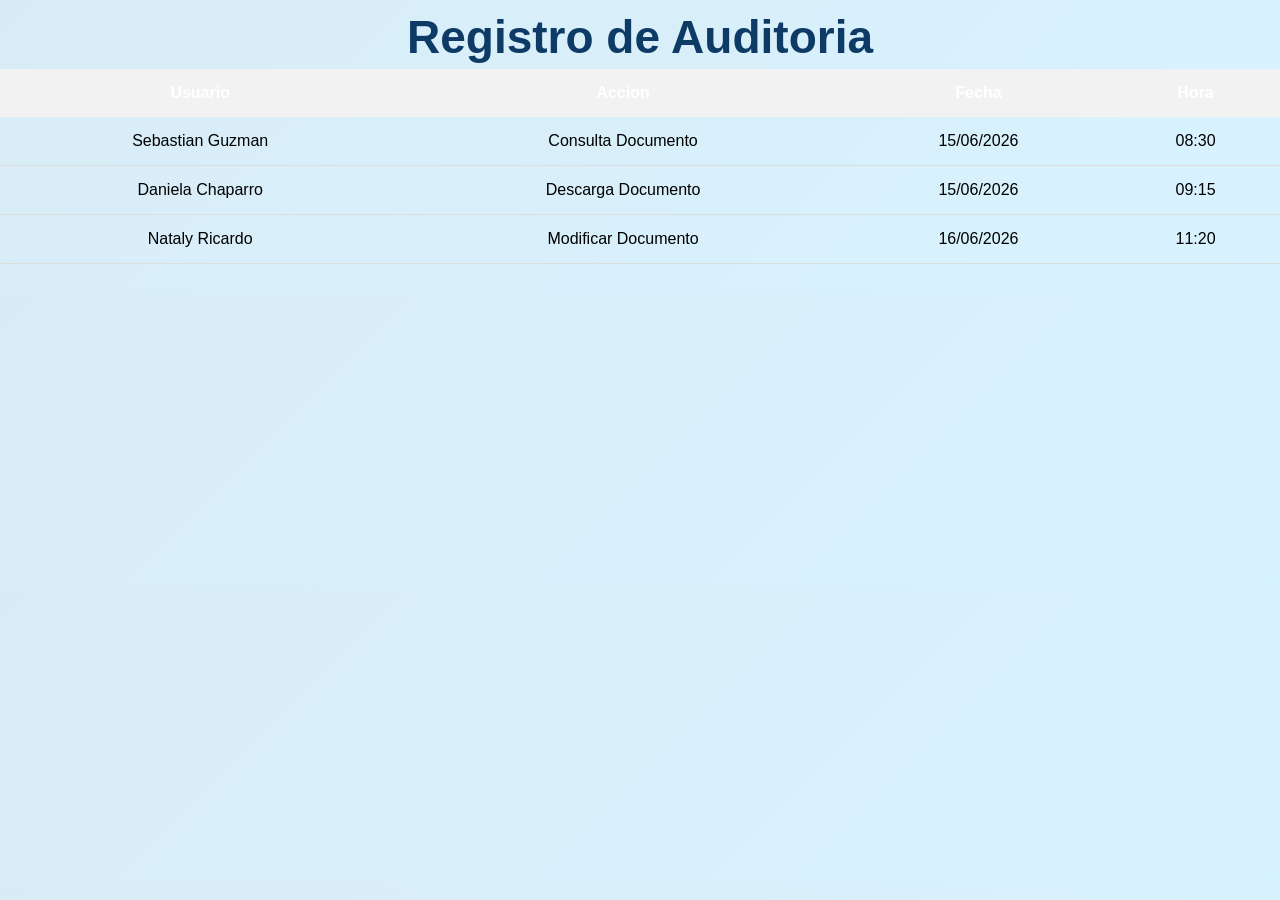
==== auditoria.html @ 2be4464c "Actualización completa de SecureDoc" ====
<!DOCTYPE html>
<html lang="en">
<head>
  <meta charset="UTF-8">
  <title>SecureDoc - Auditoria</title>
  <link rel="stylesheet" href="css/style-old.css">
</head>
<body>

<h1>Registro de Auditoria</h1>


<table>
  <tr>
    <th>Usuario</th>
    <th>Accion</th>
    <th>Fecha</th>
    <th>Hora</th>
  </tr>

  <tr>
    <td>Sebastian Guzman</td>
    <td>Consulta Documento</td>
    <td>15/06/2026</td>
    <td>08:30</td>
  </tr>

  <tr>
    <td>Daniela Chaparro</td>
    <td>Descarga Documento</td>
    <td>15/06/2026</td>
    <td>09:15</td>
  </tr>

  <tr>
    <td>Nataly Ricardo</td>
    <td>Modificar Documento</td>
    <td>16/06/2026</td>
    <td>11:20</td>
  </tr>

</table>

</body>
</html>
---- css/style-old.css ----
body{
  margin: 0;
  padding: 0;

  font-family:Arial, Helvetica, sans-serif ;

  background: linear-gradient(135deg,#d9ecf6ff,#d7f3ff);
}

.login-container{
  width: 420px;
  margin: 50px auto;
  background: white;
  padding: 40px;
  border-radius: 18px;
  box-shadow:0 15px 35px rgba(0,0,0,.15) ;
}

h1{
  text-align: center;
  color: #0D3B66;
  font-size: 46px;
  margin-top: 10px;
  margin-bottom: 5px;
}

h3{
  text-align: center;
}

label{
  display: block;
  margin-top: 10px;
}

input{
  width: 95%;
  padding: 10px;
  margin-top: 5px;
  margin-bottom: 10px;
}

button{
  width: 100%;
  padding: 10px;
}

.registro{
  text-align: center;
  margin-top: 15px;
}

.registro{
  text-decoration: none;
  font-weight: bold;
}

.menu{
  display: flex;
  justify-content: center;
  gap: 20px;
  margin-top: 40px;
  flex-wrap: wrap;
}

.opcion{
  width: 220px;
  background-color: white;
  padding: 20px;
  border-radius: 15px;
  text-align: center;
  box-shadow: 0px 8px 20px rgba(0,0,0,0.12);
  transition: .3s;
}

.opcion:hover{
  transform: translateY(-8px);
  box-shadow: 0 15px 30px rgba(0,0,0,.20);
  cursor: pointer;
}

table{
  width: 100%;
  border-collapse: collapse;
  margin-bottom: 30px;
}

th{
  background: #0F3D91;
  color: white;
  padding: 15px;
}

td{
  padding: 15px;
  border-bottom: 1px solid #ddd;
  text-align: center;
}

tr:hover{
  background: #f4f8ff;
}

th{
  background-color: #f2f2f2;
}

.botones{
  display: flex;
  justify-content: center;
  gap: 20px;
  margin-top: 30px;
  flex-wrap: wrap;
}

.botones button{
  background: #0F3D91;
  color: white;
  border: none;
  padding: 15px 28px;
  font-size: 16px;
  border-radius: 10px;
  cursor: pointer;
  transition: .3s;
}

.botones button:hover{
  background: #1658d3;
  transform: translateY(-3px);
}

.subtitulo{
  text-align: center;
  font-size: 20px;
  color: #5b6575;
  margin-top: -5px;
  margin-bottom: 35px;
  font-weight: 500;
}

.logo{
  width: 220px;
  display: block;
  margin: 10px auto 15px auto;
}

header{
  background: #0F3D91;
  color: white;
  padding: 15px 40px;
  display: flex;
  align-items: center;
  gap: 20px;
  box-shadow: 0 4px 10px rgba(0,0,0.2);
}
.logoHeader{
  width: 60px;
  margin-right: 15px;
}
header h1{
  margin: 0;
  font-size: 32px;
  color: white;
  font-weight: bold;
}
header p{
  margin: 0;
  color: #E3F2FD;
  font-size: 18px;
}
.contenedor{
  width: 90%;
  margin: 40px auto;
  background: white;
  padding: 35px;
  border-radius: 15px;
  box-shadow: 0 10px 30px rgba(0,0,0,.15);
}
.contenedor h2{
  text-align: center;
  margin-bottom: 35px;
  font-size: 35px;
  color: #0F3D91;
}
.bienvenida{
  text-align: center;
  font-size: 18px;
  color: #555;
  margin-bottom: 35px;
}
.estadisticas{
  display: flex;
  justify-content: center;
  gap: 25px;
  flex-wrap: wrap;
  margin-bottom: 40px;
}
.card{
  width: 180px;
  background: white;
  border-radius: 15px;
  padding: 25px;
  text-align: center;
  box-shadow: 0 10px 20px rgba(0,0,0,.12);
  transition: .3s;
}
.card:hover{
  transform: translateY(-6px);
}
.card span{
  display: block;
  font-size: 42px;
  color: #0F3D91;
  font-weight: bold;
  margin-top: 15px;
}
.menu a{
  text-decoration: none;
  color: inherit;
}
.opcion{
  text-decoration: none;
}

.opcion p{
  color: #555;
  font-size: 15px;
  line-height: 22px;
}

/*==========================
      DASHBOARD 2.0
==========================*/

.dashboardContainer{
  width: 90%;
  max-width: 1400px;
  margin: 40px auto;
}

.topbar{
  display: flex;
  justify-content: space-between;
  align-items: center;
  background: #1d4698;
  padding: 12px 40px;
  color: white;
  box-shadow: 0 5px 15px rgba(0,0,0,.35);
}

.logoArea{
  color: white;
  margin: 0;
  font-size: 45px;
}

.logoArea h1{
  margin-top: 5px;
  color: white;
  font-size: 32px;
}

.logoArea p{
  margin-top: 5px;
  color: white;
  font-size: 18px;
}

.usuarioTop{
  display: flex;
  align-items: center;
  gap: 15px;
  font-size: 20px;
}

.hero{
  background: white;
  border-radius: 20px;
  padding: 25px 40px;
  text-align: center;
  box-shadow: 0 10px 25px rgba(0,0,0,.15);
  margin-bottom: 40px;
}

.hero h2{
  color: #17469c;
  font-size: 42px;
  margin-bottom: 15px;
}

.hero p{
  font-size: 20px;
  color: #555;
}

.estadisticas{
  display: flex;
  justify-content: center;
  gap: 30px;
  flex-wrap: wrap;
  margin-bottom: 60px;
}

.card{
  width: 220px;
  background: white;
  border-radius: 18px;
  padding: 30px;
  text-align: center;
  box-shadow: 0 8px 20px rgba(0,0,0,.15);
  transition: .3s;
}

.card:hover{
  transform: translateY(-8px) scale(1.03);
}

.card i{
  font-size: 42px;
  color: #17469c;
}

.card h3{
  margin: 20px 0;
}

.card span{
  font-size: 50px;
  color: #17469c;
  font-weight: bold;
}

.accesosRapidos h3{
  text-align: center;
  color: #17469c;
  font-size: 30px;
  margin-bottom: 30px;
}

.quickGrid{
  display: flex;
  justify-content: center;
  gap: 25px;
  flex-wrap: wrap;
}

.quickCard{
  width: 170px;
  background:white;
  padding: 30px;
  text-decoration: none;
  color: #17469c;
  text-align: center;
  border-radius: 18px;
  box-shadow: 0 8px 20px rgba(0,0,0,.15);
  transition: .3s;
}

.quickCard:hover{
  transform: translateY(-10px);
}

.quickCard i{
  display: block;
  margin-bottom: 20px;
}

.quickCard span{
  display: block;
  font-size: 20px;
  font-weight: bold;
}

.actividad{
  margin-top: 20px;
}

.actividad h3{
  color: #17469c;
  font-size: 30px;
  margin-bottom: 20px;
}

.tablaActividad{
  width: 100%;
  border-collapse:collapse;
  background: white;
  border-radius: 15px;
  overflow: hidden;
  box-shadow: 0 8px 20px rgba(0,0,0,.15);
}

.tablaActividad th{
  background: #17469c;
  color: white;
  padding: 18px;
}

.tablaActividad td{
  padding: 18px;
  border-bottom: 1px solid #ddd;
}

.tablaActividad tr:hover{
  background: #f3f8ff;
}

.footerDashboard{
  text-align: center;
  padding: 30px;
  color: #666;
}
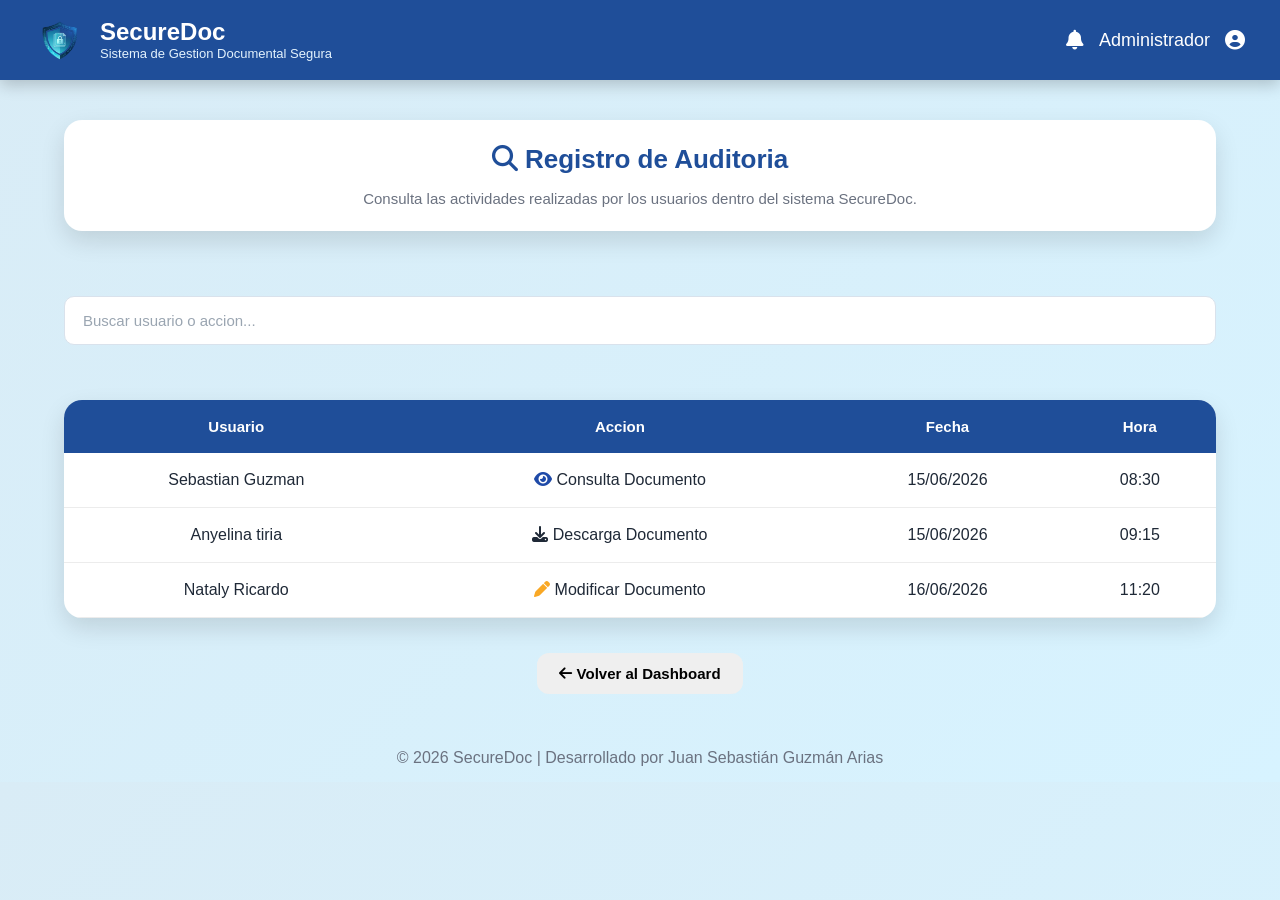
==== commit 468b4fba: "Actualiza interfaces de SecureDoc" ====
--- a/auditoria.html
+++ b/auditoria.html
@@ -2,44 +2,205 @@
 <html lang="en">
 <head>
   <meta charset="UTF-8">
-  <title>SecureDoc - Auditoria</title>
-  <link rel="stylesheet" href="css/style-old.css">
+  <meta name="viewport" content="width=device-width, initial-scale=1.0">
+  <title>SecureDoc | Auditoria</title>
+  <link rel="stylesheet" href="css/style.css">
+
+  <!-- FONT AWESOME -->
+  <link rel="stylesheet" href="https://cdnjs.cloudflare.com/ajax/libs/font-awesome/6.5.2/css/all.min.css">
+
 </head>
+
 <body>
 
-<h1>Registro de Auditoria</h1>
-
-
-<table>
-  <tr>
-    <th>Usuario</th>
-    <th>Accion</th>
-    <th>Fecha</th>
-    <th>Hora</th>
-  </tr>
-
-  <tr>
-    <td>Sebastian Guzman</td>
-    <td>Consulta Documento</td>
-    <td>15/06/2026</td>
-    <td>08:30</td>
-  </tr>
-
-  <tr>
-    <td>Daniela Chaparro</td>
-    <td>Descarga Documento</td>
-    <td>15/06/2026</td>
-    <td>09:15</td>
-  </tr>
-
-  <tr>
-    <td>Nataly Ricardo</td>
-    <td>Modificar Documento</td>
-    <td>16/06/2026</td>
-    <td>11:20</td>
-  </tr>
-
-</table>
+<!--==================================================
+                    HEADER
+==================================================-->
+
+<header class="topbar">
+
+  <div class="logoArea">
+
+    <img
+      src="img/logo.png"
+      class="logoHeader"
+      alt="Logo SecureDoc">
+
+    <div>
+
+      <h1>SecureDoc</h1>
+      <p>Sistema de Gestion Documental Segura</p>
+
+    </div>
+
+  </div>
+
+  <div class="usuarioTop">
+    <i class="fa-solid fa-bell"></i>
+    <span>Administrador</span>
+    <i class="fa-solid fa-circle-user"></i>
+
+  </div>
+</header>
+
+<!--==================================================
+                    CONTENIDO
+==================================================-->
+
+<div class="dashboardContainer">
+
+
+  <!--==============================
+             ENCABEZADO
+ ==============================-->
+
+<section class="hero">
+
+  <h2>
+
+    <i class="fa-solid fa-magnifying-glass"></i>
+    Registro de Auditoria
+  </h2>
+
+  <p>
+    Consulta las actividades realizadas por los usuarios dentro del sistema SecureDoc.
+  </p>
+
+</section>
+
+  <!--==============================
+                BUSCADOR
+  ==============================-->
+
+  <div class="toolbar">
+
+    <input
+      type="text"
+      class="buscador"
+      placeholder="Buscar usuario o accion..."
+      >
+
+  </div>
+
+
+  <!--==============================
+                TABLA
+  ==============================-->
+
+  <table class="tablaAuditor">
+
+    <thead>
+
+    <tr>
+
+      <th>Usuario</th>
+      <th>Accion</th>
+      <th>Fecha</th>
+      <th>Hora</th>
+
+    </tr>
+
+    </thead>
+
+    <tbody>
+
+    <tr>
+
+      <td>
+        Sebastian Guzman
+      </td>
+
+      <td>
+
+        <i class="fa-solid fa-eye"></i>
+        Consulta Documento
+      </td>
+
+      <td>
+        15/06/2026
+      </td>
+
+      <td>
+        08:30
+      </td>
+
+    </tr>
+
+    <tr>
+
+      <td>
+        Anyelina tiria
+      </td>
+
+      <td>
+        <i class="fa-solid fa-download"></i>
+        Descarga Documento
+      </td>
+
+      <td>
+        15/06/2026
+      </td>
+
+      <td>
+        09:15
+      </td>
+
+    </tr>
+
+    <tr>
+
+      <td>
+        Nataly Ricardo
+      </td>
+
+      <td>
+
+        <i class="fa-solid fa-pen"></i>
+        Modificar Documento
+      </td>
+
+      <td>
+        16/06/2026
+      </td>
+
+      <td>
+        11:20
+      </td>
+
+    </tr>
+
+    </tbody>
+
+  </table>
+
+  <!--==============================
+             VOLVER
+ ==============================-->
+
+
+  <div class="volver">
+
+    <button
+      class="btnVolver"
+      onclick="window.location.href='dashboard2.html'">
+
+      <i class="fa-solid fa-arrow-left"></i>
+      Volver al Dashboard
+    </button>
+
+  </div>
+
+</div>
+
+<!--==================================================
+                      FOOTER
+==================================================-->
+
+<footer class="footerDashboard">
+  © 2026 SecureDoc |
+  Desarrollado por Juan Sebastián Guzmán Arias
+</footer>
 
 </body>
+
 </html>
--- a/css/style.css
+++ b/css/style.css
@@ -0,0 +1,1019 @@
+/*==================================================
+                SECUREDOC 2.0
+      Sistema de Gestión Documental Segura
+==================================================*/
+
+
+/*==================================================
+                    VARIABLES
+==================================================*/
+
+:root{
+  --primary:#1F4E99;
+  --primary-dark:#163D7A ;
+
+  --secondary:#4A90E2;
+
+  --background:#EAF5FC;
+
+  --white:#FFFFFF;
+
+  --text:#1F2937;
+
+  --text-light:#6B7280;
+
+  --success:#22C55E;
+
+  --warning:#F59E0B;
+
+  --danger:#EF4444;
+
+  --radius:18px;
+
+  --shadow:0 10px 25px rgba(0,0,0,.12);
+
+  --transition:.30s ease;
+}
+
+/*==================================================
+                    RESET
+==================================================*/
+
+*{
+  margin: 0;
+  padding: 0;
+
+  box-sizing: border-box;
+}
+
+/*==================================================
+                    BODY
+==================================================*/
+
+body{
+  font-family: "segoe UI",Tahoma,Geneva,Verdana,sans-serif ;
+  background: linear-gradient(135deg,#d9ecf6,#d7f3ff);
+  color: var(--text);
+}
+
+/*==================================================
+                  ENLACES
+==================================================*/
+
+a{
+  text-decoration: none;
+  color: inherit;
+}
+
+/*==================================================
+                  TITULOS
+==================================================*/
+
+h1{
+  font-size: 24px;
+  font-weight: 700;
+}
+
+h2{
+  color: var(--primary);
+  font-size: 22px;
+}
+
+h3{
+  color: var(--primary);
+  font-size: 18px;
+}
+
+/*==================================================
+                    HEADER
+==================================================*/
+
+.topbar{
+  height: 80px;
+  background: var(--primary);
+  color: white;
+  display: flex;
+  justify-content: space-between;
+  align-items: center;
+  padding: 0 35px;
+  box-shadow: 0 5px 15px rgba(0,0,0,.20);
+}
+
+/*==================================================
+                    LOGO
+==================================================*/
+
+
+.logoArea{
+  display: flex;
+  align-items: center;
+  gap: 15px;
+}
+
+.logoHeader{
+  width: 50px;
+  height: 50px;
+  object-fit: contain;
+ }
+
+.logoArea h1{
+  color: white;
+  margin: 0;
+  font-size: 24px;
+  font-weight: 700;
+  line-height: 1;
+}
+
+.logoArea p{
+  color: #E3F2FD;
+  font-size: 13px;
+  margin-top: 2px;
+}
+
+/*==================================================
+              USUARIO SUPERIOR
+==================================================*/
+
+
+.usuarioTop{
+  display: flex;
+  align-items: center;
+  gap: 15px;
+  font-size: 18px;
+}
+
+.usuarioTop i{
+  font-size: 20px;
+  cursor: pointer;
+  transition: .3S;
+}
+
+.usuarioTop i:hover{
+  transform: scale(1.08);
+}
+
+/*==================================================
+                    FOOTER
+==================================================*/
+
+
+.footerDashboard{
+  margin-top: 20px;
+  padding: 15px;
+  text-align: center;
+  color: var(--text-light);
+}
+
+/*==================================================
+                    BOTONES
+==================================================*/
+
+
+button{
+  border: none;
+  border-radius: 12px;
+  padding: 12px 22px;
+  cursor: pointer;
+  font-size: 15px;
+  font-weight: 600;
+  transition: var(--transition);
+}
+
+button:hover{
+  transform: translateY(-3px);
+}
+
+.btnPrincipal,
+.btnNuevo,
+.btnNuevo{
+  background: var(--primary);
+  color: white;
+  box-shadow: var(--shadow);
+}
+
+.btnPrincipal:hover,
+.btnNuevo:hover,
+.btnVolver:hover{
+  background: var(--primary-dark);
+}
+
+/*==================================================
+                  TARJETAS
+==================================================*/
+
+
+.card{
+  width: 180px;
+  min-width: 220px;
+  max-width: 220px;
+  background: var(--white);
+  border-radius: 18px;
+  padding: 20px;
+  text-align: center;
+  box-shadow: var(--shadow);
+  transition: var(--transition);
+}
+
+.card:hover{
+  transform: translateY(-8px) scale(1.03);
+}
+
+.card i{
+  font-size: 28px;
+  color: var(--primary);
+}
+
+.card h3{
+  margin: 20px 0;
+}
+
+.card span{
+  display: block;
+  font-size: 32px;
+  color: var(--primary);
+  font-weight: bold;
+}
+
+.hero{
+  background: var(--white);
+  border-radius: var(--radius);
+  padding: 24px 30px ;
+  box-shadow: var(--shadow);
+  text-align: center;
+  margin-bottom: 40px;
+}
+
+.hero h2{
+  color: var(--primary);
+  font-size: 26px;
+  margin-bottom: 15px;
+}
+
+.hero p{
+  color: var(--text-light);
+  font-size: 15px;
+  margin-top: 10px;
+}
+
+/*==================================================
+                BARRA DE HERRAMIENTAS
+==================================================*/
+
+
+.toolbar{
+  display: flex;
+  justify-content: space-between;
+  align-items: center;
+  flex-wrap: wrap;
+  gap: 20px;
+  margin-bottom: 30px;
+}
+
+/*==================================================
+                    INPUTS
+==================================================*/
+
+
+input,
+select{
+  border: 1px solid #d9d9d9;
+  border-radius: 10px;
+  padding: 12px 15px;
+  font-size: 15px;
+  transition: var(--transition);
+}
+
+input:focus,
+select:focus{
+  outline: none;
+  border-color: var(--secondary);
+  box-shadow: 0 0 0 3px rgba(74,144,226,.20);
+}
+
+.searchBox{
+  width: 340px;
+  max-width: 100%;
+}
+
+/*==================================================
+                    TABLAS
+==================================================*/
+
+
+table{
+  width: 100%;
+  border-collapse: collapse;
+  background: white;
+  border-radius: 18px;
+  overflow: hidden;
+  box-shadow: var(--shadow);
+}
+
+th{
+  background: var(--primary);
+  color: white;
+  padding: 18px;
+  font-size: 15px;
+}
+
+td{
+  padding: 18px;
+  text-align: center;
+  border-bottom: 1px solid #ececec;
+}
+
+tr:hover{
+  background: #f5f9ff;
+}
+
+/*==================================================
+                    ESTADOS
+==================================================*/
+
+
+.estado{
+  display: inline-block;
+  padding: 6px 14px;
+  border-radius: 20px;
+  font-size: 13px;
+  font-weight: bold;
+}
+
+.activo{
+  background: #C8F0CE;
+  color: #1B5E20;
+}
+
+.pendiente{
+  background: #F8D7DA;
+  color: #C62828;
+}
+
+.inactivo{
+  background: #F8D7DA;
+  color: #C62828;
+}
+
+/*==================================================
+                    ACCIONES
+==================================================*/
+
+
+.acciones{
+  display: flex;
+  justify-content: center;
+  gap: 18px;
+}
+
+.acciones i{
+  cursor: pointer;
+  font-size: 18px;
+  transition: var(--transition);
+}
+
+.fa-eye{
+  color: #1F4E99;
+}
+
+.fa-pen{
+  color: #F59E0B;
+}
+
+.fa-trash{
+  color: #EF4444;
+}
+
+.acciones i:hover{
+  transform: scale(1.25);
+}
+
+/*==================================================
+                    VOLVER
+==================================================*/
+
+
+.volver{
+  text-align: center;
+  margin-top: 35px;
+}
+
+/*==================================================
+                BUSCADOR
+==================================================*/
+
+
+.buscador{
+  width: 100%;
+  padding: 15px 18px;
+  font-size: 15px;
+  border: 1px solid #D9E2EC;
+  outline: none;
+  transition: .30s;
+  box-sizing: border-box;
+  background: white;
+  margin: 25px 0;
+}
+
+.buscador::placeholder{
+  color: #9AA5B1;
+}
+
+.buscador:focus{
+  border-color: #1F4AA8;
+  box-shadow: 0 0 10px rgba(31,74,168,.18);
+}
+
+/*==================================================
+                    ACCIONES
+==================================================*/
+
+
+.acciones{
+  display: flex;
+  justify-content: center;
+  align-items: center;
+  gap: 15px;
+}
+
+.acciones i{
+  font-size: 17px;
+  cursor: pointer;
+  transition: .25s;
+}
+
+.acciones i:hover{
+  transform: scale(1.15);
+}
+
+/* Ver */
+
+.fa-eye{
+  color: #1F4AA8;
+}
+
+.fa-eye:hover{
+  color: #0D47A1;
+}
+
+/* Editar */
+
+.fa-pen{
+  color: #F9A825;
+}
+
+.fa-pen:hover{
+  color: #F57F17;
+}
+
+/* Eliminar */
+
+.fa-trash{
+  color: #3D2F2F;
+}
+
+.fa-trash:hover{
+  color: #B71C1C;
+}
+
+/*==================================================
+                  FORMULARIOS
+==================================================*/
+
+
+.formulario{
+  background: var(--white);
+  padding: 30px;
+  border-radius: var(--radius);
+  box-shadow: var(--shadow);
+  margin-top: 30px;
+}
+
+.formRow{
+  display: flex;
+  gap: 20px;
+  margin-bottom: 20px;
+  flex-wrap: wrap;
+}
+
+.formGroup{
+  flex: 1;
+  display: flex;
+  flex-direction: column;
+}
+
+.formGroup label{
+  margin-bottom: 8px;
+  font-weight: 600;
+  color: var(--text);
+}
+
+.formGroup input,
+.formGroup select,
+.formGroup textarea{
+  padding: 14px;
+  border: 1px solid #D7DCE4;
+  border-radius: 10px;
+  font-size: 15px;
+  transition: var(--transition);
+  background: white;
+}
+
+.formGroup textarea{
+  resize: vertical;
+  min-height: 120px;
+}
+
+.formGroup input:focus,
+.formGroup select:focus,
+.formGroup textarea:focus{
+  outline: none;
+  border-color: var(--primary);
+  box-shadow: 0 0 10px rgba(31,78,153,.15);
+}
+
+/*==================================================
+                    BADGES
+==================================================*/
+
+
+.badge{
+  display: inline-block;
+  padding: 8px 15px;
+  border-radius: 25px;
+  font-size: 13px;
+  font-weight: 600;
+}
+
+.badgeAdmin{
+  background: #B8D4FF;
+  color: #0A2A6B;
+}
+
+.badgeUser{
+  background: #C8F0CE;
+  color: #1B5E20;
+}
+
+.badgeAudit{
+  background: #FFE4A3;
+  color: #8A5300;
+}
+
+.badgeDanger{
+  background: #FFE3E3;
+  color: #C62828;
+}
+
+/*==================================================
+                    ALERTAS
+==================================================*/
+
+
+.alert{
+  padding: 18px;
+  border-radius: 12px;
+  margin: 20px 0;
+  font-size: 15px;
+  font-weight: 500;
+}
+
+.alertSuccess{
+  background: #E8F8EC;
+  color: #2E7D32;
+}
+
+.alertWarning{
+  background: #FFF5DD;
+  color: #B26A00;
+}
+
+.alertDanger{
+  background: #FFE4E6;
+  color: #C62828;
+}
+
+.alertInfo{
+  background: #EAF4FF;
+  color: #0F3D91;
+}
+
+/*==================================================
+                  RESPONSIVE
+==================================================*/
+
+
+@media (max-width: 900px) {
+  .topbar{
+    flex-direction: column;
+    height: auto;
+    padding: 20px;
+    gap: 15px;
+  }
+
+  .logoArea{
+    justify-content: center;
+  }
+
+  .usuarioTop{
+    justify-content: center;
+  }
+
+  .dashboardContainer{
+    width: 95%;
+  }
+
+  .menu{
+    flex-direction: column;
+    align-items: center;
+  }
+
+  .opcion{
+    width: 100%;
+    max-width: 400px;
+  }
+
+  .estadisticas{
+    flex-direction: column;
+    align-items: center;
+  }
+
+  .card{
+    width: 100%;
+    max-width: 350px;
+  }
+
+  .formRow{
+    flex-direction: column;
+  }
+
+  .botones{
+    flex-direction: column;
+  }
+
+  table{
+    display: block;
+    overflow-x:auto ;
+  }
+
+}
+
+/*==================================================
+                DASHBOARD
+==================================================*/
+
+
+.dashboardContainer{
+  width: 90%;
+  max-width: 1400px;
+  margin: 40px auto;
+}
+
+/*==================================================
+                ESTADISTICAS
+==================================================*/
+
+
+.estadisticas{
+  display: flex;
+  justify-content: center;
+  gap: 30px;
+  flex-wrap: wrap;
+  margin-bottom: 60px;
+}
+
+.estadisticas .card{
+  flex: 0 0 220px;
+}
+
+/*==================================================
+             ACCESOS RAPIDOS
+==================================================*/
+
+
+.accesosRapidos h3{
+  text-align: center;
+  color: var(--primary);
+  font-size: 20px;
+  margin-bottom: 20px;
+}
+
+.quickGrid{
+  display: flex;
+  justify-content: center;
+  gap: 25px;
+  flex-wrap: wrap;
+}
+
+.quickCard{
+  flex: 0 0 170px;
+  background: white;
+  padding: 20px;
+  text-align: center;
+  border-radius: 18px;
+  box-shadow: 0 8px 20px rgba(0,0,0,.15);
+  transition: .3s;
+}
+
+.quickCard i{
+  display: block;
+  font-size: 22px;
+  color: var(--primary);
+  margin-bottom: 20px;
+}
+
+.quickCard span{
+  display: block;
+  font-size: 15px;
+  font-weight: bold;
+  color: var(--primary);
+}
+
+/*==================================================
+                ACTIVIDAD
+==================================================*/
+
+
+.actividad{
+  margin-top: 60px;
+}
+
+.actividad h3{
+  text-align: center;
+  color: var(--primary);
+  font-size: 20px;
+  margin-bottom: 20px;
+}
+
+.tablaActividad{
+  width: 100%;
+  border-collapse: collapse;
+  background: white;
+  border-radius: 18px;
+  overflow: hidden;
+  box-shadow: var(--shadow);
+}
+
+.tablaActividad th{
+  background: var(--primary);
+  color: white;
+  padding: 18px;
+}
+
+.tablaActividad td{
+  padding: 18px;
+  text-align: center;
+  border-bottom: 1px solid #ddd;
+}
+
+.tablaActividad tr:hover{
+  background: #f3f8ff;
+}
+
+/*==================================================
+                    LOGIN
+==================================================*/
+
+
+
+.loginCard{
+  width: 100%;
+  max-width: 470px;
+  background: var(--white);
+  border-radius: 22px;
+  padding: 45px;
+  box-shadow: var(--shadow);
+  text-align: center;
+}
+
+.logoLogin{
+  width: 140px;
+  display: block;
+  margin: 0 auto 20px;
+}
+
+.loginCard h1{
+  color: var(--primary);
+  font-size: 44px;
+  margin-bottom: 8px;
+}
+
+.subtitulo{
+  color: var(--text-light);
+  font-size: 18px;
+  margin-bottom: 35px;
+}
+
+.loginCard form{
+  display: flex;
+  flex-direction: column;
+  gap: 22px;
+}
+
+.loginCard .formGroup{
+  text-align: left;
+}
+
+.loginCard label{
+  display: block;
+  margin-bottom: 8px;
+  font-weight: 600;
+  color: var(--text);
+}
+
+.loginCard label i{
+  color: var(--primary);
+  margin-right: 8px;
+}
+
+.loginCard input{
+  width: 100%;
+}
+
+.loginCard button{
+  width: 100%;
+  margin-top: 10px;
+}
+
+.loginLinks{
+  margin-top: 18px;
+}
+
+.loginLinks a{
+  color: var(--primary);
+  font-size: 15px;
+  font-weight: 600;
+}
+
+.loginLinksa a:hover{
+  text-decoration: underline;
+}
+
+.registro{
+  margin-top: 30px;
+  color: var(--text-light);
+  font-size: 15px;
+}
+
+.registro a{
+  color: var(--primary);
+  font-weight: 700;
+}
+
+.registro a:hover{
+  text-decoration: underline;
+}
+
+/*==================================================
+                LOGIN PAGE
+==================================================*/
+
+
+.loginpage{
+  min-height: 100vh;
+  display: flex;
+  justify-content: center;
+  align-items: center;
+  padding: 40px 20px;
+  box-sizing: border-box;
+}
+
+.login-container{
+  width: 430px;
+  max-width: 100%;
+}
+
+
+/*==================================================
+                REGISTRO
+==================================================*/
+
+
+.registroPages{
+  min-height: 100vh;
+  display: flex;
+  justify-content: center;
+  align-items: center;
+  padding: 40px 20px;
+}
+
+.registroCard{
+  width: 100%;
+  max-width: 500px;
+  background: var(--white);
+  border-radius: 22px;
+  padding: 40px 45px;
+  box-shadow: var(--shadow);
+  text-align: center;
+}
+
+.logoRegistro{
+  width: 110px;
+  display: block;
+  margin: 0 auto 15px;
+}
+
+.registroCard h1{
+  color: var(--primary);
+  font-size: 38px;
+  margin: 0 auto 15px;
+}
+
+.registroCard .subtitulo{
+  color: var(--text-light);
+  font-size: 17px;
+  margin-bottom: 30px;
+}
+
+.registroCard form{
+  display: flex;
+  flex-direction: column;
+  gap: 18px;
+}
+
+.registroCard .formGroup{
+  text-align: left;
+}
+
+.registroCard label{
+  display: block;
+  margin-bottom: 8px;
+  font-weight: 600;
+  color: var(--text);
+}
+
+.registroCard label i{
+  color: var(--primary);
+  margin-right: 8px;
+}
+
+.registroCard input{
+  width: 100%;
+}
+
+.registroCard button{
+  width: 100%;
+  margin-top: 8px;
+}
+
+.registroCard .registro{
+  margin-top: 25px;
+  color: var(--primary);
+  font-size: 15px;
+}
+
+.registroCard .registro a{
+  color: var(--primary);
+  font-weight: 700;
+}
+
+.registroCard .registro a:hover{
+  text-decoration: underline;
+}
+
+/*==================================================
+                DOCUMENTOS
+==================================================*/
+
+
+.documentoNombre{
+  display: flex;
+  align-items: center;
+  justify-content: center;
+  gap: 10px
+}
+
+.documentoNombre i{
+  color: var(--primary);
+  font-size: 18px;
+}
+
+/* Iconos según tipo de archivo */
+
+.fa-file-pdf{
+  color: #D32F2F;
+}
+
+.fa-file-word{
+  color: #2563EB;
+}
+
+.fa-file-excel{
+  color: #16A34A;
+}
+
+.fa-file-lines{
+  color: var(--primary);
+}
+
+/*==================================================
+              ACCIONES DOCUMENTOS
+==================================================*/
+
+.acciones .fa-download{
+  color: var(--primary);
+}
+
+.acciones .fa-download:hover{
+  color: var(--primary-dark);
+}
+
